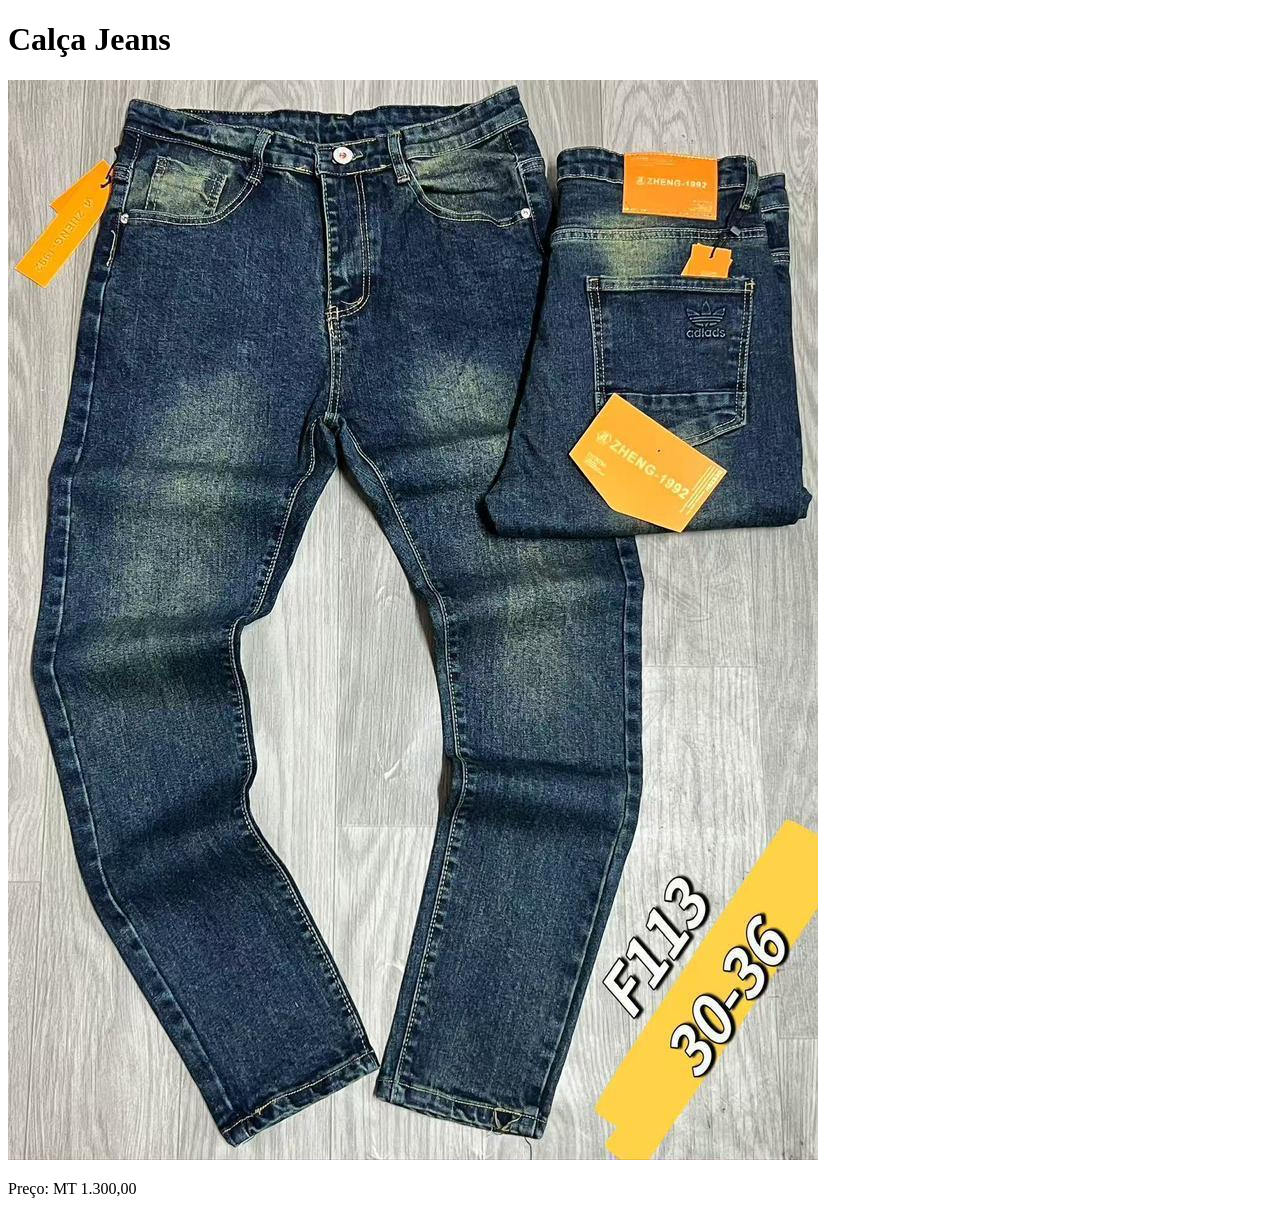
==== calca.html @ cb59c290 "adicionei 7novos itens" ====
<!DOCTYPE html>
<html lang="pt">
<head>
  <meta charset="UTF-8">
  <title>Calça Jeans</title>
  <meta property="og:title" content="Calça Jeans" />
  <meta property="og:description" content="Preço: R$ 250,00" />
  <meta property="og:image" content="calca1.jpg" />
  <meta property="og:url" content="https://seudominio.com/produto-calca.html" />
</head>
<body>
  <h1>Calça Jeans</h1>
  <img src="calca1.jpg" alt="Calça Jeans">
  <p>Preço: MT 1.300,00</p>
</body>
</html>
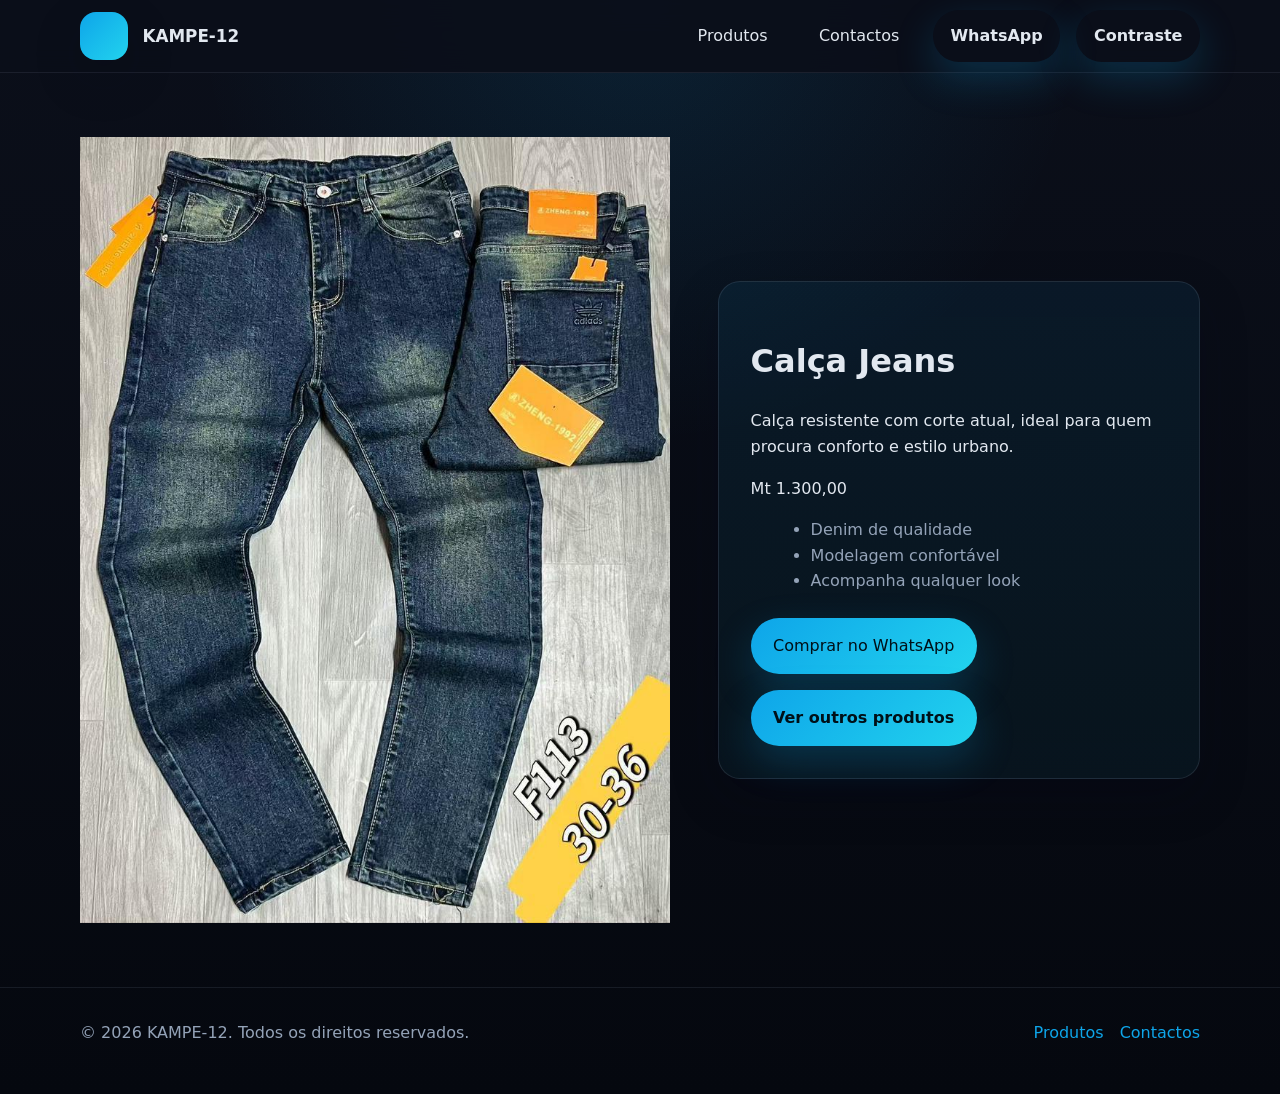
==== commit 9684e543: "actulizacao dos dados" ====
--- a/calca.html
+++ b/calca.html
@@ -1,16 +1,58 @@
-<!DOCTYPE html>
+﻿<!doctype html>
 <html lang="pt">
 <head>
-  <meta charset="UTF-8">
-  <title>Calça Jeans</title>
-  <meta property="og:title" content="Calça Jeans" />
-  <meta property="og:description" content="Preço: R$ 250,00" />
-  <meta property="og:image" content="calca1.jpg" />
-  <meta property="og:url" content="https://seudominio.com/produto-calca.html" />
+  <meta charset="utf-8" />
+  <meta name="viewport" content="width=device-width, initial-scale=1" />
+  <title>Calça Jeans | KAMPE-12</title>
+  <meta name="description" content="Calça Jeans da KAMPE-12 - peça urbana resistente e confortável." />
+  <link rel="icon" type="image/png" href="logo.jpg" />
+  <link rel="stylesheet" href="styles.css" />
 </head>
 <body>
-  <h1>Calça Jeans</h1>
-  <img src="calca1.jpg" alt="Calça Jeans">
-  <p>Preço: MT 1.300,00</p>
+  <header class="page-header">
+    <div class="container navbar">
+      <div class="branding">
+        <div class="logo" aria-hidden="true"></div>
+        <h1>KAMPE-12</h1>
+      </div>
+      <nav class="navigation" aria-label="Menu principal">
+        <a href="index.html#portfolio">Produtos</a>
+        <a href="index.html#contactos">Contactos</a>
+        <a class="button-primary" href="https://wa.me/258848303476" target="_blank" rel="noopener">WhatsApp</a>
+        <button class="cta" type="button" onclick="toggleContraste()" aria-pressed="false">Contraste</button>
+      </nav>
+    </div>
+  </header>
+  <main class="section">
+    <div class="container hero-grid">
+      <div>
+        <img src="calca1.jpg" alt="Calça Jeans" />
+      </div>
+      <div class="hero-card">
+        <h1>Calça Jeans</h1>
+        <p class="lead">Calça resistente com corte atual, ideal para quem procura conforto e estilo urbano.</p>
+        <span class="pill">Mt 1.300,00</span>
+        <ul style="margin:1rem 0 0 1.25rem; color:var(--muted);">
+          <li>Denim de qualidade</li>
+          <li>Modelagem confortável</li>
+          <li>Acompanha qualquer look</li>
+        </ul>
+        <div style="margin-top:1.5rem; display:flex; gap:1rem; flex-wrap:wrap;">
+          <a class="cta" href="https://wa.me/258848303476?text=Ol%C3%A1%2C+quero+comprar+a+Cal%C3%A7a+Jeans" target="_blank" rel="noopener">Comprar no WhatsApp</a>
+          <a class="button-primary" href="index.html#portfolio">Ver outros produtos</a>
+        </div>
+      </div>
+    </div>
+  </main>
+  <footer class="footer">
+    <div class="container" style="display:flex; align-items:center; justify-content:space-between; gap:1rem; flex-wrap:wrap;">
+      <div>© <span id="year"></span> KAMPE-12. Todos os direitos reservados.</div>
+      <div style="display:flex; gap:1rem; flex-wrap:wrap;">
+        <a href="index.html#portfolio">Produtos</a>
+        <a href="index.html#contactos">Contactos</a>
+      </div>
+    </div>
+  </footer>
+  <script src="script.js" defer></script>
 </body>
-</html>+</html>
--- a/styles.css
+++ b/styles.css
@@ -0,0 +1,419 @@
+:root {
+  --bg: #0b0f1a;
+  --bg-alt: #101827;
+  --surface: #11192f;
+  --surface-strong: #131d37;
+  --text: #e2e8f0;
+  --muted: #94a3b8;
+  --brand: #0ea5e9;
+  --brand-2: #22d3ee;
+  --accent: #38bdf8;
+  --success: #22c55e;
+  --shadow: 0 18px 50px rgba(2, 6, 23, 0.2);
+  --radius: 22px;
+}
+
+* {
+  box-sizing: border-box;
+}
+
+html {
+  scroll-behavior: smooth;
+}
+
+body {
+  margin: 0;
+  min-height: 100%;
+  font-family: Inter, system-ui, -apple-system, BlinkMacSystemFont, "Segoe UI", sans-serif;
+  background: radial-gradient(circle at top, rgba(14, 165, 233, 0.12), transparent 35%),
+    linear-gradient(180deg, var(--bg) 0%, #05080f 100%);
+  color: var(--text);
+  line-height: 1.6;
+}
+
+body.contrast {
+  background: #0f172a;
+}
+
+img {
+  max-width: 100%;
+  display: block;
+}
+
+button,
+a.button,
+a.cta {
+  border: none;
+  font: inherit;
+  cursor: pointer;
+}
+
+a {
+  color: var(--brand);
+  text-decoration: none;
+}
+
+a:hover,
+button:hover {
+  opacity: 0.92;
+}
+
+.container {
+  width: min(1120px, calc(100% - 2rem));
+  margin: 0 auto;
+}
+
+.page-header {
+  position: sticky;
+  top: 0;
+  z-index: 50;
+  background: rgba(11, 15, 26, 0.92);
+  backdrop-filter: blur(16px);
+  border-bottom: 1px solid rgba(148, 163, 184, 0.12);
+}
+
+.navbar {
+  display: flex;
+  align-items: center;
+  justify-content: space-between;
+  gap: 1rem;
+  min-height: 72px;
+}
+
+.branding {
+  display: flex;
+  align-items: center;
+  gap: 0.9rem;
+}
+
+.branding .logo {
+  width: 48px;
+  height: 48px;
+  border-radius: 16px;
+  background: linear-gradient(135deg, var(--brand), var(--brand-2));
+  box-shadow: var(--shadow);
+}
+
+.branding h1 {
+  font-size: 1.05rem;
+  margin: 0;
+  font-weight: 700;
+}
+
+.navigation {
+  display: flex;
+  flex-wrap: wrap;
+  gap: 1rem;
+  align-items: center;
+}
+
+.navigation a,
+.navigation button {
+  padding: 0.8rem 1.1rem;
+  border-radius: 999px;
+  color: var(--text);
+  background: transparent;
+  transition: background 0.25s ease;
+}
+
+.navigation a:hover,
+.navigation button:hover {
+  background: rgba(14, 165, 233, 0.12);
+}
+
+.cta,
+.button-primary {
+  display: inline-flex;
+  align-items: center;
+  justify-content: center;
+  gap: 0.5rem;
+  padding: 0.95rem 1.4rem;
+  border-radius: 999px;
+  background: linear-gradient(135deg, var(--brand), var(--brand-2));
+  color: #001018;
+  font-weight: 700;
+  box-shadow: 0 16px 40px rgba(14, 165, 233, 0.22);
+}
+
+.hero {
+  padding: 5.5rem 0 3rem;
+}
+
+.hero-grid {
+  display: grid;
+  grid-template-columns: 1.1fr 0.9fr;
+  gap: 3rem;
+  align-items: center;
+}
+
+.hero .label {
+  display: inline-flex;
+  align-items: center;
+  gap: 0.5rem;
+  margin-bottom: 1rem;
+  color: var(--brand-2);
+  font-weight: 700;
+  letter-spacing: 0.16em;
+  text-transform: uppercase;
+  font-size: 0.85rem;
+}
+
+.hero h1 {
+  font-size: clamp(2.5rem, 4vw, 4.3rem);
+  margin: 0;
+  line-height: 0.95;
+}
+
+.hero p {
+  max-width: 44rem;
+  margin: 1.3rem 0 0;
+  color: var(--muted);
+  font-size: 1.05rem;
+}
+
+.highlight {
+  background: linear-gradient(135deg, var(--brand), var(--brand-2));
+  -webkit-background-clip: text;
+  background-clip: text;
+  color: transparent;
+}
+
+.feature-list {
+  display: flex;
+  flex-wrap: wrap;
+  gap: 0.9rem;
+  margin-top: 1.75rem;
+}
+
+.badge {
+  padding: 0.85rem 1rem;
+  border-radius: 999px;
+  border: 1px solid rgba(148, 163, 184, 0.22);
+  background: rgba(14, 165, 233, 0.08);
+  color: #cbd5e1;
+  font-size: 0.92rem;
+}
+
+.hero-card {
+  padding: 2rem;
+  border-radius: var(--radius);
+  border: 1px solid rgba(148, 163, 184, 0.16);
+  background: linear-gradient(180deg, rgba(14, 165, 233, 0.08), rgba(34, 211, 238, 0.05));
+  box-shadow: var(--shadow);
+}
+
+.hero-card strong {
+  display: block;
+  margin-bottom: 1rem;
+  font-size: 1.05rem;
+}
+
+.section {
+  padding: 4rem 0;
+}
+
+.section-title {
+  margin: 0 0 0.75rem;
+  font-size: clamp(1.8rem, 2.5vw, 2.4rem);
+}
+
+.section-subtitle {
+  margin: 0 0 2rem;
+  color: var(--muted);
+  max-width: 730px;
+}
+
+.grid {
+  display: grid;
+  grid-template-columns: repeat(3, minmax(0, 1fr));
+  gap: 1.5rem;
+}
+
+.card {
+  padding: 1.75rem;
+  border-radius: var(--radius);
+  border: 1px solid rgba(148, 163, 184, 0.14);
+  background: var(--surface);
+  box-shadow: var(--shadow);
+}
+
+.card h3 {
+  margin: 0 0 0.75rem;
+}
+
+.card p,
+.card span,
+.card li,
+.card dd,
+.card dt {
+  color: var(--muted);
+}
+
+.card .pill {
+  display: inline-flex;
+  margin-top: 1rem;
+  padding: 0.65rem 1rem;
+  border-radius: 999px;
+  background: rgba(14, 165, 233, 0.12);
+  color: #a5f3fc;
+  font-size: 0.92rem;
+}
+
+.products-grid {
+  display: grid;
+  grid-template-columns: repeat(3, minmax(0, 1fr));
+  gap: 1.5rem;
+}
+
+.product-card {
+  display: grid;
+  gap: 1rem;
+  border-radius: var(--radius);
+  overflow: hidden;
+  border: 1px solid rgba(148, 163, 184, 0.12);
+  background: var(--surface);
+  box-shadow: var(--shadow);
+}
+
+.product-card img {
+  height: 280px;
+  object-fit: cover;
+}
+
+.product-card .card-body {
+  padding: 1.4rem;
+}
+
+.product-card h3 {
+  margin: 0 0 0.75rem;
+}
+
+.product-card p {
+  margin: 0 0 1.2rem;
+}
+
+.product-card .actions {
+  display: flex;
+  flex-wrap: wrap;
+  gap: 0.8rem;
+}
+
+.section-dark {
+  background: rgba(255, 255, 255, 0.02);
+}
+
+.about-grid,
+.contact-grid {
+  display: grid;
+  grid-template-columns: 1.2fr 0.8fr;
+  gap: 2rem;
+}
+
+.about-content p,
+.contact-card p {
+  color: var(--muted);
+}
+
+.stats {
+  display: grid;
+  grid-template-columns: repeat(3, minmax(0, 1fr));
+  gap: 1rem;
+  margin-top: 1.5rem;
+}
+
+.stat {
+  background: var(--surface-strong);
+  border: 1px solid rgba(148, 163, 184, 0.14);
+  border-radius: var(--radius);
+  padding: 1.5rem;
+}
+
+.stat strong {
+  display: block;
+  font-size: 2rem;
+  margin-bottom: 0.35rem;
+}
+
+.form-field {
+  display: grid;
+  gap: 0.8rem;
+}
+
+input,
+textarea {
+  width: 100%;
+  border-radius: 16px;
+  border: 1px solid rgba(148, 163, 184, 0.18);
+  background: #0b1220;
+  color: var(--text);
+  padding: 1rem 1.1rem;
+}
+
+input:focus,
+textarea:focus {
+  outline: none;
+  border-color: rgba(14, 165, 233, 0.5);
+  box-shadow: 0 0 0 3px rgba(14, 165, 233, 0.16);
+}
+
+textarea {
+  min-height: 160px;
+  resize: vertical;
+}
+
+.contact-card {
+  display: grid;
+  gap: 1rem;
+}
+
+.contact-card article {
+  padding: 1.25rem;
+  border-radius: var(--radius);
+  border: 1px solid rgba(148, 163, 184, 0.12);
+  background: var(--surface);
+}
+
+.contact-card article h3 {
+  margin: 0 0 0.5rem;
+}
+
+.footer {
+  padding: 2rem 0 3rem;
+  color: var(--muted);
+  border-top: 1px solid rgba(148, 163, 184, 0.12);
+}
+
+.footer p,
+.footer small {
+  margin: 0;
+}
+
+@media (max-width: 980px) {
+  .hero-grid,
+  .about-grid,
+  .contact-grid,
+  .grid,
+  .products-grid,
+  .stats {
+    grid-template-columns: 1fr;
+  }
+
+  .navigation {
+    justify-content: flex-end;
+  }
+}
+
+@media (max-width: 700px) {
+  .navbar {
+    flex-direction: column;
+    align-items: stretch;
+  }
+
+  .navigation {
+    justify-content: center;
+  }
+
+  .hero {
+    padding-top: 4rem;
+  }
+}
